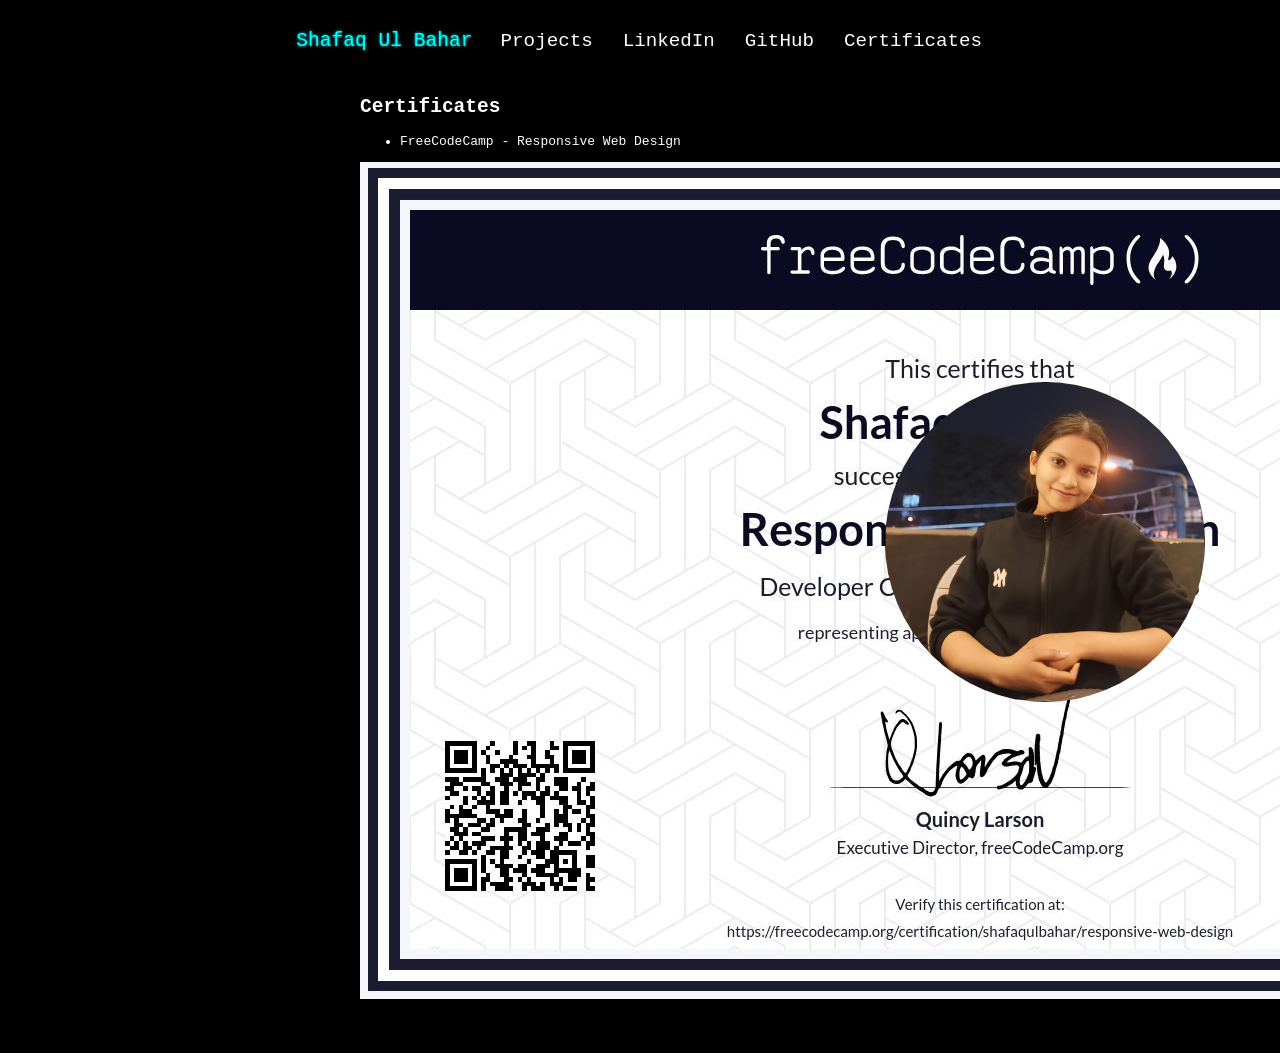
==== certificates.html @ db9393cb "version 0.0" ====
<!DOCTYPE html>
<html>

<head>
  <link rel="stylesheet" href="style.css">
</head>

<body>


  <nav id="navbar">
    <ul>
      <li>
        <a href="index.html" id="navbar-name">Shafaq Ul Bahar</a>
      </li>

      <li>
        <a href="project.html">Projects</a>
      </li>

      <li>
        <a href="https://www.linkedin.com/in/shafaq-ul-bahar-a1645324a/">LinkedIn</a>
      </li>

      <li>
        <a href="https://github.com/shafaqub">GitHub</a>
      </li>

      <li>
        <a href="certificates.html">Certificates</a>
      </li>
    </ul>
  </nav>



  <div class="container">
    <div class="left-in-projects">
            <h2>Certificates</h2>
            <ul>
                <li>FreeCodeCamp - Responsive Web Design</li>
            </ul>
            <img id="certificate-image" src="RWCertificate.jpg" alt="Responsive Web Design Certificate">

    </div>

    <div class="right">
          <img src="picture.png" alt="My Picture" id="profile-picture">
    </div>
  </div>




</body>

</html>
---- style.css ----
body {
  margin: 0;
  font-family: monospace;
  background: black;
  color: white;
}

/* NAVBAR */
#navbar {
  position: fixed;
  top: 0;
  width: 100%;
  background: black;
  z-index: 100;
}

#navbar ul {
  display: flex;
  justify-content: center;
  gap: 30px;
  list-style: none;
  padding: 30px;
  margin: 0;
  font-size: 1.2rem;

}

a {
  color: white;
  text-decoration: none;
}


.container {
  display: flex;
  justify-content: space-between;
  align-items: center;
  min-height: 100vh;
  padding: 80px 60px 50px 60px;
  gap: 40px;
}


#about {
  flex: 1;
  font-size: 1.2rem;
}

#name {
  color: #00ffff;
  transition: all 0.3s ease;
}

#name:hover {
  color: #00ffff;
  text-shadow: 0 0 3px #00ffff;
  transform: scale(1.02);
  display: inline-block;
}

#navbar-name{
  color: #00ffff;
  text-shadow: 0 0 3px #00ffff;
  transform: scale(1.02);
  display: inline-block;
}

.right {
  flex: 0 0 350px;
  display: flex;
  justify-content: center;
  align-items: center;
}

.left {
  flex: 1;
  max-width: 40%;
  padding-right: 20px;
  padding-left: 60px;
}

#certificates-image{
    max-width: 40px;
}

.left-in-projects {
  flex: 1;
  max-width: 40%;
  padding-left: 300px;
}

.left-in-certificates{
    flex: 1;
  max-width: 40%;
  padding: 300px;
}
#profile-picture {
  width: 320px;
  height: 320px;
  border-radius: 50%;
  object-fit: cover;
}


@media (max-width: 768px) {
  .container {
    flex-direction: column-reverse;
    text-align: center;
    padding: 100px 20px 20px;
  }

  #profile-picture {
    width: 220px;
    height: 220px;
  }
}
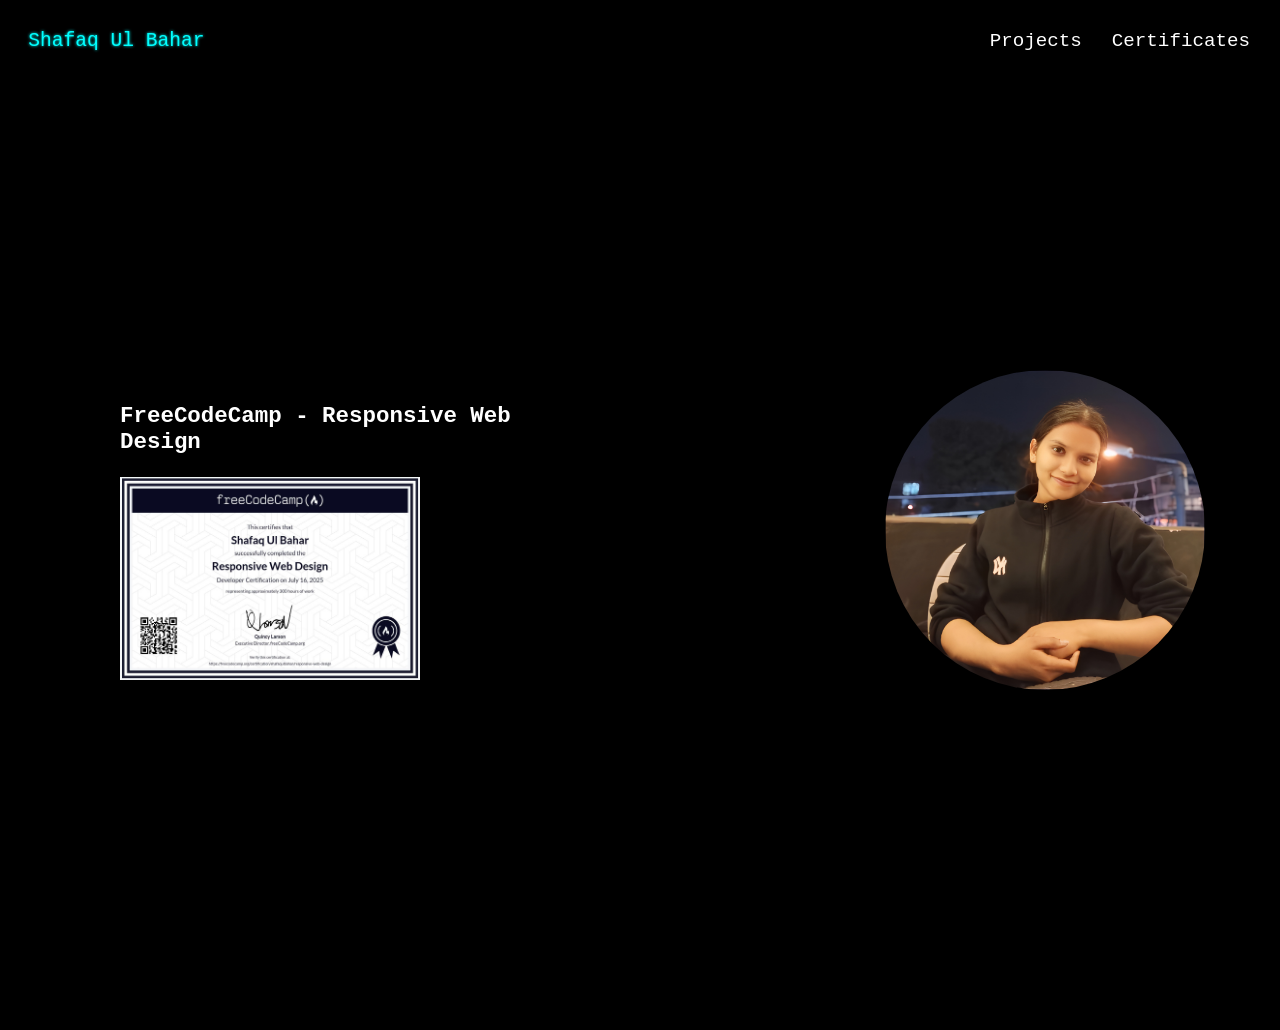
==== commit 4093c52a: "icons added and project page made" ====
--- a/certificates.html
+++ b/certificates.html
@@ -6,24 +6,16 @@
 </head>
 
 <body>
-
+<title>Shafaq Ul Bahar - Certificates</title>
 
   <nav id="navbar">
     <ul>
-      <li>
+        <li style="margin-right:auto;">
         <a href="index.html" id="navbar-name">Shafaq Ul Bahar</a>
-      </li>
+        </li>
 
       <li>
         <a href="project.html">Projects</a>
-      </li>
-
-      <li>
-        <a href="https://www.linkedin.com/in/shafaq-ul-bahar-a1645324a/">LinkedIn</a>
-      </li>
-
-      <li>
-        <a href="https://github.com/shafaqub">GitHub</a>
       </li>
 
       <li>
@@ -36,12 +28,11 @@
 
   <div class="container">
     <div class="left-in-projects">
-            <h2>Certificates</h2>
-            <ul>
-                <li>FreeCodeCamp - Responsive Web Design</li>
-            </ul>
-            <img id="certificate-image" src="RWCertificate.jpg" alt="Responsive Web Design Certificate">
+            <h3>FreeCodeCamp - Responsive Web Design</h3>
 
+        <img id="certificate-image"
+            src="RWCertificate.jpg"
+            alt="Responsive Web Design Certificate">
     </div>
 
     <div class="right">
--- a/style.css
+++ b/style.css
@@ -16,13 +16,30 @@
 
 #navbar ul {
   display: flex;
-  justify-content: center;
+  align-items: center;
   gap: 30px;
   list-style: none;
   padding: 30px;
   margin: 0;
   font-size: 1.2rem;
+}
 
+@media (max-width: 768px) {
+  #navbar ul {
+    flex-wrap: wrap;
+    gap: 15px;
+    padding: 15px;
+    font-size: 1rem;
+  }
+}
+
+#navbar a {
+  transition: all 0.2s ease;
+}
+
+#navbar a:hover {
+  transform: scale(1.08);
+  display: inline-block;
 }
 
 a {
@@ -30,6 +47,11 @@
   text-decoration: none;
 }
 
+a,
+img,
+#name {
+  transition: all 0.3s ease;
+}
 
 .container {
   display: flex;
@@ -38,12 +60,6 @@
   min-height: 100vh;
   padding: 80px 60px 50px 60px;
   gap: 40px;
-}
-
-
-#about {
-  flex: 1;
-  font-size: 1.2rem;
 }
 
 #name {
@@ -65,6 +81,10 @@
   display: inline-block;
 }
 
+ul{
+    list-style: none;
+    padding-left: 0;
+}
 .right {
   flex: 0 0 350px;
   display: flex;
@@ -72,28 +92,19 @@
   align-items: center;
 }
 
-.left {
+.left,.left-in-projects {
   flex: 1;
   max-width: 40%;
   padding-right: 20px;
   padding-left: 60px;
+  font-size: 1.2rem;
 }
 
-#certificates-image{
-    max-width: 40px;
+.heightNwidthForLinks{
+    height: 40px;
+    width: 40px;
 }
 
-.left-in-projects {
-  flex: 1;
-  max-width: 40%;
-  padding-left: 300px;
-}
-
-.left-in-certificates{
-    flex: 1;
-  max-width: 40%;
-  padding: 300px;
-}
 #profile-picture {
   width: 320px;
   height: 320px;
@@ -101,12 +112,37 @@
   object-fit: cover;
 }
 
+#certificate-image {
+  width: 300px;
+  max-width: 100%;
+  height: auto;
+  display: block;
+  margin-top: 10px;
+}
+
+@media (max-width: 768px) {
+  #certificate-image {
+    margin: 10px auto;
+  }
+}
 
 @media (max-width: 768px) {
   .container {
-    flex-direction: column-reverse;
+    flex-direction: column;
     text-align: center;
     padding: 100px 20px 20px;
+  }
+
+  .right {
+    order: 1;
+  }
+
+  .left,
+  .left-in-projects {
+    order: 2;
+    max-width: 100%;
+    padding: 0;
+    font-size: 1.2rem;
   }
 
   #profile-picture {
